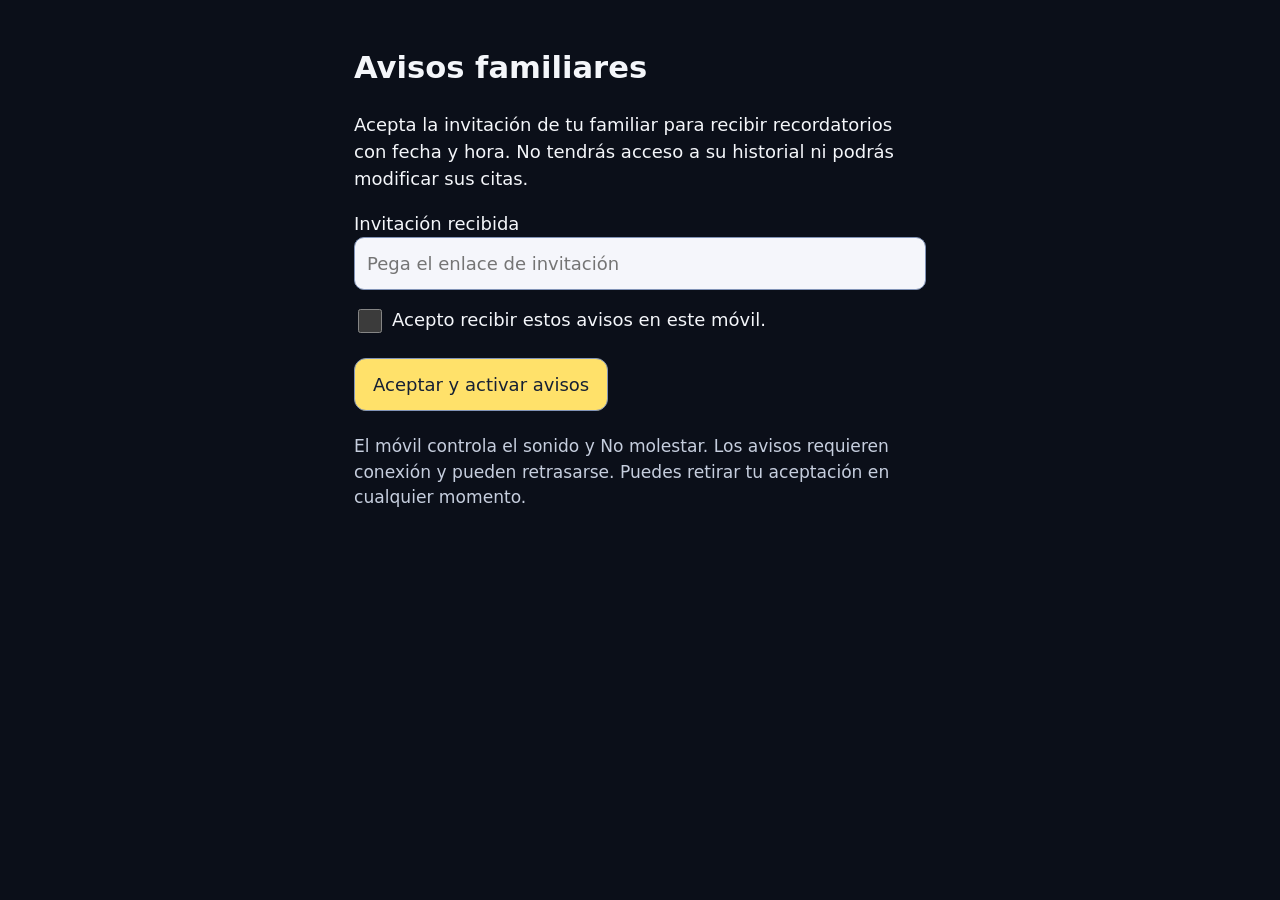
==== family.html @ e2d9e27e "Add approved family reminder sharing with individual invitations and recipient app" ====
<!doctype html>
<html lang="es"><head><meta charset="utf-8"><meta name="viewport" content="width=device-width,initial-scale=1"><meta name="referrer" content="no-referrer"><meta name="theme-color" content="#0B0F19"><title>Avisos familiares</title><link rel="manifest" href="family-manifest.json"><link rel="apple-touch-icon" href="icon-192.png"><link rel="stylesheet" href="family.css?v=20261115-22"></head>
<body data-family="recipient"><main id="familyMain"><h1>Avisos familiares</h1><p>Preparando la conexión…</p></main><script src="alarms-config.js"></script><script src="binding-store.js?v=20261028-14"></script><script src="family.js?v=20261115-22"></script></body></html>
---- family.css ----
:root{color-scheme:dark}body[data-family]{margin:0;background:#0b0f19;color:#f4f6fa;font:18px/1.5 system-ui,sans-serif}#familyMain{max-width:620px;margin:auto;padding:24px;box-sizing:border-box}.family-dialog{max-width:620px;width:calc(100% - 32px);max-height:90dvh;overflow:auto;box-sizing:border-box;border:1px solid #8294b7;border-radius:20px;padding:24px;background:#151e30;color:#f4f6fa;font:18px/1.5 system-ui,sans-serif}.family-dialog::backdrop{background:#000a}.family-dialog h2{margin-top:0}.family-card{border:1px solid #536585;border-radius:16px;padding:16px;margin:16px 0}.family-card h3{margin:0 0 8px}.family-dialog button,#familyMain button{font:inherit;border:1px solid #8294b7;background:#263857;color:#fff;padding:12px 18px;border-radius:12px;margin:6px 8px 6px 0;cursor:pointer;white-space:normal;overflow-wrap:anywhere}.family-dialog button.primary,#familyMain button.primary{background:#ffe16a;color:#152034}.family-dialog button:disabled,#familyMain button:disabled{opacity:.55;cursor:wait}.family-dialog textarea,#familyMain input{box-sizing:border-box;width:100%;max-width:100%;padding:12px;border:1px solid #8294b7;border-radius:10px;background:#f5f6fb;color:#172032;font:inherit;overflow-wrap:anywhere}.family-status{white-space:pre-wrap;overflow-wrap:anywhere}.family-hint{color:#c6cede;font-size:.95em}.family-dialog label,#familyMain label{display:block;margin:16px 0}#familyMain h1{font-size:1.7em;overflow-wrap:anywhere}#familyMain input[type=checkbox]{width:24px;height:24px;vertical-align:middle;margin-right:10px}
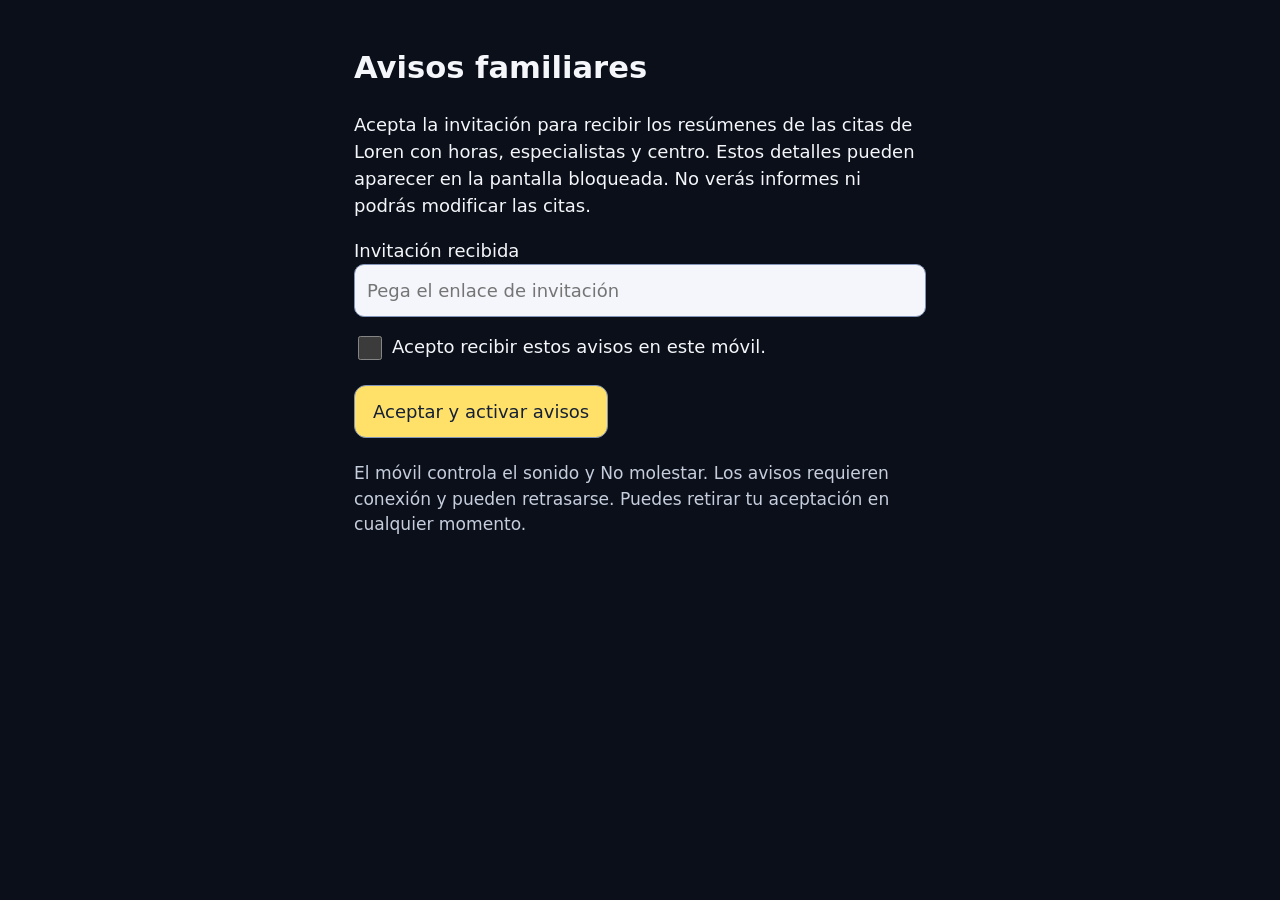
==== commit f25f34b1: "Group approved reminders by day and center, manage recipients, and expand specialty navigation" ====
--- a/family.html
+++ b/family.html
@@ -1,3 +1,3 @@
-<!doctype html>
-<html lang="es"><head><meta charset="utf-8"><meta name="viewport" content="width=device-width,initial-scale=1"><meta name="referrer" content="no-referrer"><meta name="theme-color" content="#0B0F19"><title>Avisos familiares</title><link rel="manifest" href="family-manifest.json"><link rel="apple-touch-icon" href="icon-192.png"><link rel="stylesheet" href="family.css?v=20261115-22"></head>
-<body data-family="recipient"><main id="familyMain"><h1>Avisos familiares</h1><p>Preparando la conexión…</p></main><script src="alarms-config.js"></script><script src="binding-store.js?v=20261028-14"></script><script src="family.js?v=20261115-22"></script></body></html>
+<!doctype html>
+<html lang="es"><head><meta charset="utf-8"><meta name="viewport" content="width=device-width,initial-scale=1"><meta name="referrer" content="no-referrer"><meta name="theme-color" content="#0B0F19"><title>Avisos familiares</title><link rel="manifest" href="family-manifest.json"><link rel="apple-touch-icon" href="icon-192.png"><link rel="stylesheet" href="family.css?v=20261115-23"></head>
+<body data-family="recipient"><main id="familyMain"><h1>Avisos familiares</h1><p>Preparando la conexión…</p></main><script src="alarms-config.js"></script><script src="binding-store.js?v=20261028-14"></script><script src="family.js?v=20261115-23"></script></body></html>
--- a/family.css
+++ b/family.css
@@ -1 +1,3 @@
-:root{color-scheme:dark}body[data-family]{margin:0;background:#0b0f19;color:#f4f6fa;font:18px/1.5 system-ui,sans-serif}#familyMain{max-width:620px;margin:auto;padding:24px;box-sizing:border-box}.family-dialog{max-width:620px;width:calc(100% - 32px);max-height:90dvh;overflow:auto;box-sizing:border-box;border:1px solid #8294b7;border-radius:20px;padding:24px;background:#151e30;color:#f4f6fa;font:18px/1.5 system-ui,sans-serif}.family-dialog::backdrop{background:#000a}.family-dialog h2{margin-top:0}.family-card{border:1px solid #536585;border-radius:16px;padding:16px;margin:16px 0}.family-card h3{margin:0 0 8px}.family-dialog button,#familyMain button{font:inherit;border:1px solid #8294b7;background:#263857;color:#fff;padding:12px 18px;border-radius:12px;margin:6px 8px 6px 0;cursor:pointer;white-space:normal;overflow-wrap:anywhere}.family-dialog button.primary,#familyMain button.primary{background:#ffe16a;color:#152034}.family-dialog button:disabled,#familyMain button:disabled{opacity:.55;cursor:wait}.family-dialog textarea,#familyMain input{box-sizing:border-box;width:100%;max-width:100%;padding:12px;border:1px solid #8294b7;border-radius:10px;background:#f5f6fb;color:#172032;font:inherit;overflow-wrap:anywhere}.family-status{white-space:pre-wrap;overflow-wrap:anywhere}.family-hint{color:#c6cede;font-size:.95em}.family-dialog label,#familyMain label{display:block;margin:16px 0}#familyMain h1{font-size:1.7em;overflow-wrap:anywhere}#familyMain input[type=checkbox]{width:24px;height:24px;vertical-align:middle;margin-right:10px}
+:root{color-scheme:dark}body[data-family]{margin:0;background:#0b0f19;color:#f4f6fa;font:18px/1.5 system-ui,sans-serif}#familyMain{max-width:620px;margin:auto;padding:24px;box-sizing:border-box}.family-dialog{max-width:620px;width:calc(100% - 32px);max-height:90dvh;overflow:auto;box-sizing:border-box;border:1px solid #8294b7;border-radius:20px;padding:24px;background:#151e30;color:#f4f6fa;font:18px/1.5 system-ui,sans-serif}.family-dialog::backdrop{background:#000a}.family-dialog h2{margin-top:0}.family-card{border:1px solid #536585;border-radius:16px;padding:16px;margin:16px 0}.family-card h3{margin:0 0 8px}.family-dialog button,#familyMain button{font:inherit;border:1px solid #8294b7;background:#263857;color:#fff;padding:12px 18px;border-radius:12px;margin:6px 8px 6px 0;cursor:pointer;white-space:normal;overflow-wrap:anywhere}.family-dialog button.primary,#familyMain button.primary{background:#ffe16a;color:#152034}.family-dialog button:disabled,#familyMain button:disabled{opacity:.55;cursor:wait}.family-dialog textarea,#familyMain input{box-sizing:border-box;width:100%;max-width:100%;padding:12px;border:1px solid #8294b7;border-radius:10px;background:#f5f6fb;color:#172032;font:inherit;overflow-wrap:anywhere}.family-status{white-space:pre-wrap;overflow-wrap:anywhere}.family-hint{color:#c6cede;font-size:.95em}.family-dialog label,#familyMain label{display:block;margin:16px 0}#familyMain h1{font-size:1.7em;overflow-wrap:anywhere}#familyMain input[type=checkbox]{width:24px;height:24px;vertical-align:middle;margin-right:10px}
+
+.family-add{display:flex;flex-wrap:wrap;align-items:end;gap:12px;margin:20px 0}.family-add label{flex:1;min-width:150px}.family-agenda{margin:18px 0}.family-agenda p{overflow-wrap:anywhere}
